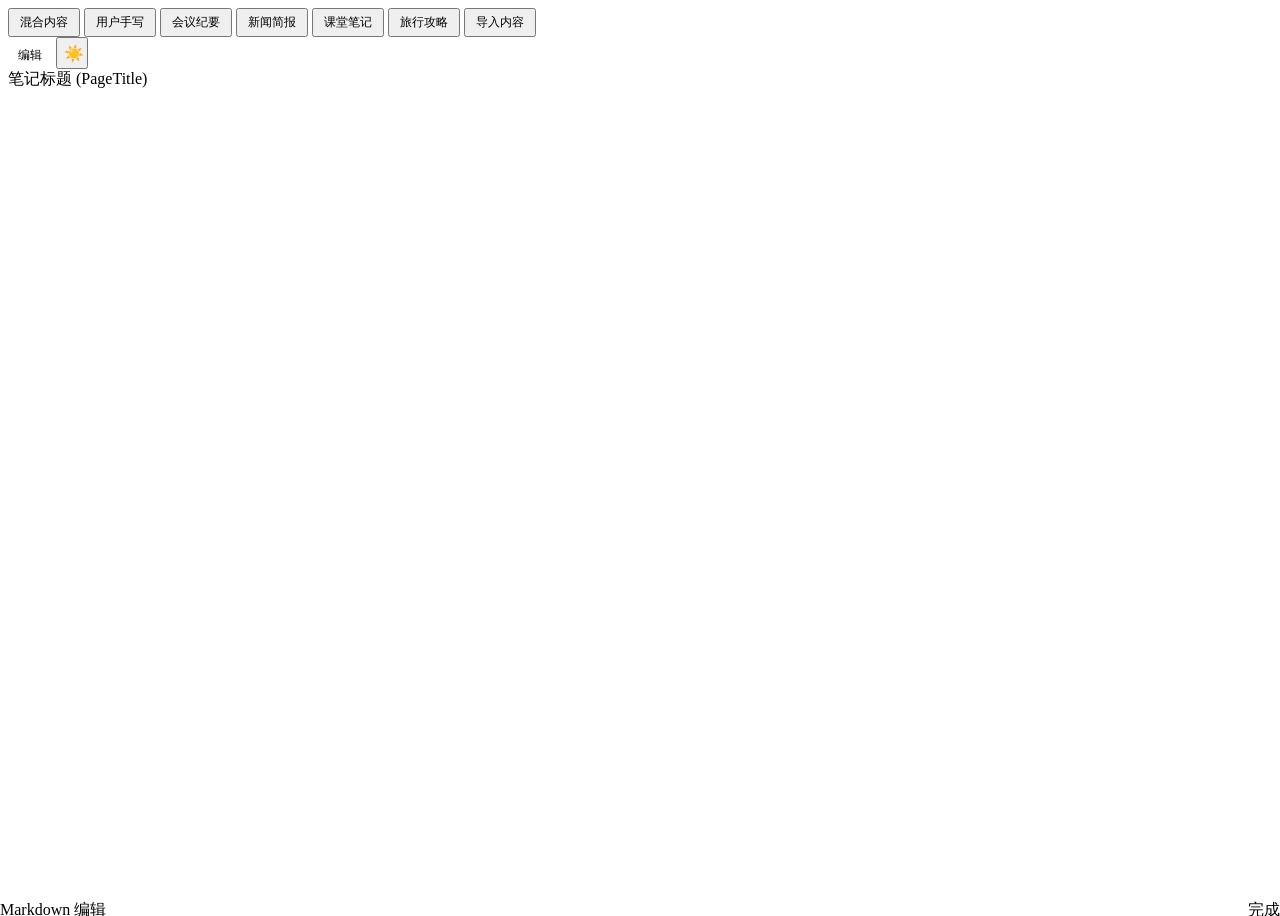
==== demo-mobile/index.html @ 1732a74b "Refactor list nesting: align marker with parent text start" ====
<!DOCTYPE html>
<html lang="zh-CN">
<head>
<meta charset="UTF-8">
<meta name="viewport" content="width=device-width, initial-scale=1.0, viewport-fit=cover">
<title>笔记排版预览 · Mobile</title>
<link rel="stylesheet" href="css/tokens.css?v=2.6">
<link rel="stylesheet" href="css/markdown.css?v=2.6">
<link rel="stylesheet" href="css/layout.css?v=2.6">
<link rel="stylesheet" href="css/highlight-light.css" id="highlight-theme">
<script src="js/markdown-it.min.js" defer></script>
<script src="js/markdown-it-task-lists.min.js" defer></script>
<script src="js/markdown-it-mark.min.js" defer></script>
<script src="js/highlight.min.js" defer></script>
<style>
/* ===== Mobile 覆盖样式 ===== */

/* 重置桌面布局 */
body {
  height: 100vh;
  height: 100dvh;
  overflow: hidden;
}

.editor-container {
  flex-direction: column;
  position: relative;
}

.editor-pane {
  display: none;
}

.preview-pane {
  flex: 1;
  overflow: hidden;
}

.pane-header {
  display: none;
}

.preview-scroll {
  flex: 1;
  overflow-y: auto;
  -webkit-overflow-scrolling: touch;
  padding: var(--spacing-lg) 24px;
  padding-bottom: calc(var(--spacing-xl) + env(safe-area-inset-bottom, 0px));
}

/* ===== 顶部工具栏 ===== */
.toolbar {
  padding: var(--spacing-xs) var(--spacing-sm);
  gap: var(--spacing-xs);
}

.toolbar-left { display: none; }

.toolbar-right {
  width: 100%;
  gap: var(--spacing-xs);
}

.sample-switcher {
  flex: 1;
  overflow-x: auto;
  -webkit-overflow-scrolling: touch;
  scrollbar-width: none;
  gap: var(--spacing-xs);
  flex-wrap: nowrap;
}

.sample-switcher::-webkit-scrollbar { display: none; }

.sample-btn {
  white-space: nowrap;
  flex-shrink: 0;
  font-size: 12px;
  padding: 4px 10px;
}

.edit-toggle {
  font-family: var(--font-family-sans);
  font-size: 12px;
  padding: 4px 10px;
  border: 1px solid var(--color-border-divider);
  border-radius: 6px;
  background: transparent;
  color: var(--color-text-secondary);
  cursor: pointer;
  white-space: nowrap;
  flex-shrink: 0;
  transition: var(--transition-theme);
}

.edit-toggle.active {
  background: var(--color-text-link);
  color: #fff;
  border-color: var(--color-text-link);
}

.theme-toggle {
  width: 32px;
  height: 32px;
  font-size: 16px;
  flex-shrink: 0;
}

/* ===== 底部编辑面板 ===== */
.editor-panel {
  position: fixed;
  left: 0;
  right: 0;
  bottom: 0;
  height: 50vh;
  height: 50dvh;
  background: var(--color-bg);
  border-top: 1px solid var(--color-border-divider);
  transform: translateY(100%);
  transition: transform 0.3s cubic-bezier(0.4, 0, 0.2, 1);
  z-index: 100;
  display: flex;
  flex-direction: column;
}

.editor-panel.open {
  transform: translateY(0);
}

.editor-panel-header {
  display: flex;
  align-items: center;
  justify-content: space-between;
  padding: var(--spacing-sm) var(--spacing-md);
  border-bottom: 1px solid var(--color-border-divider);
  flex-shrink: 0;
}

.editor-panel-drag {
  width: 36px;
  height: 4px;
  border-radius: 2px;
  background: var(--color-border-divider);
  position: absolute;
  top: 6px;
  left: 50%;
  transform: translateX(-50%);
}

.editor-panel-title {
  font-size: var(--font-size-secondary);
  color: var(--color-text-secondary);
  font-weight: var(--font-weight-h3);
}

.editor-panel-done {
  font-family: var(--font-family-sans);
  font-size: var(--font-size-secondary);
  color: var(--color-text-link);
  background: none;
  border: none;
  cursor: pointer;
  padding: var(--spacing-xs) var(--spacing-sm);
  font-weight: var(--font-weight-h3);
}

.editor-panel textarea {
  flex: 1;
  padding: var(--spacing-md);
  padding-bottom: calc(var(--spacing-md) + env(safe-area-inset-bottom, 0px));
  font-family: var(--font-family-mono);
  font-size: 13px;
  line-height: var(--line-height-code);
  color: var(--color-text-primary);
  background: var(--color-bg);
  border: none;
  outline: none;
  resize: none;
  transition: var(--transition-theme);
}

.editor-panel textarea::placeholder {
  color: var(--color-text-secondary);
}

/* 编辑面板打开时，预览区缩短 */
body.editing .preview-scroll {
  padding-bottom: calc(50vh + var(--spacing-lg));
  padding-bottom: calc(50dvh + var(--spacing-lg));
}

/* ===== 遮罩 ===== */
.editor-backdrop {
  position: fixed;
  inset: 0;
  background: rgba(0,0,0,0.2);
  z-index: 99;
  opacity: 0;
  pointer-events: none;
  transition: opacity 0.3s;
}

.editor-backdrop.visible {
  opacity: 1;
  pointer-events: auto;
}

/* ===== 紧凑屏间距（复用 layout.css 的媒体查询） ===== */
@media (max-width: 599px) {
  .editor-pane {
    display: none;
    border-right: none;
    border-bottom: none;
    max-height: none;
  }
}
</style>
</head>
<body>
<header class="toolbar">
  <div class="toolbar-left">
    <h1 class="toolbar-title">排版预览</h1>
  </div>
  <div class="toolbar-right">
    <div class="sample-switcher">
      <button class="sample-btn active" data-sample="mixed">混合内容</button>
      <button class="sample-btn" data-sample="user">用户手写</button>
      <button class="sample-btn" data-sample="meeting">会议纪要</button>
      <button class="sample-btn" data-sample="news">新闻简报</button>
      <button class="sample-btn" data-sample="class">课堂笔记</button>
      <button class="sample-btn" data-sample="travel">旅行攻略</button>
      <button class="sample-btn" data-sample="import">导入内容</button>
    </div>
    <button class="edit-toggle" id="editToggle">编辑</button>
    <button class="theme-toggle" id="themeToggle" title="切换主题">
      <span class="theme-icon">☀️</span>
    </button>
  </div>
</header>

<main class="editor-container">
  <section class="preview-pane">
    <div class="preview-scroll">
      <div class="page-title" id="pageTitle">笔记标题 (PageTitle)</div>
      <div class="page-meta" id="pageMeta"></div>
      <article class="markdown-body" id="preview"></article>
    </div>
  </section>
</main>

<!-- 遮罩 -->
<div class="editor-backdrop" id="editorBackdrop"></div>

<!-- 底部编辑面板 -->
<div class="editor-panel" id="editorPanel">
  <div class="editor-panel-drag"></div>
  <div class="editor-panel-header">
    <span class="editor-panel-title">Markdown 编辑</span>
    <button class="editor-panel-done" id="editorDone">完成</button>
  </div>
  <textarea id="markdownInput" spellcheck="false" placeholder="粘贴或输入 Markdown 内容..."></textarea>
</div>

<script src="js/samples.js"></script>
<script>
// ===== 初始化 =====
document.addEventListener('DOMContentLoaded', () => {
  const input = document.getElementById('markdownInput');
  const preview = document.getElementById('preview');
  const themeToggle = document.getElementById('themeToggle');
  const themeIcon = themeToggle.querySelector('.theme-icon');
  const highlightLink = document.getElementById('highlight-theme');
  const editToggle = document.getElementById('editToggle');
  const editorPanel = document.getElementById('editorPanel');
  const editorBackdrop = document.getElementById('editorBackdrop');
  const editorDone = document.getElementById('editorDone');

  // markdown-it 配置
  const md = window.markdownit({
    html: true,
    linkify: true,
    typographer: false,
    highlight: function (str, lang) {
      if (lang && window.hljs && hljs.getLanguage(lang)) {
        try {
          return hljs.highlight(str, { language: lang, ignoreIllegals: true }).value;
        } catch (_) {}
      }
      return '';
    }
  });

  if (window.markdownitTaskLists) {
    md.use(window.markdownitTaskLists, { enabled: false, label: true });
  }
  if (window.markdownitMark) {
    md.use(window.markdownitMark);
  }

  // 渲染
  function render() {
    preview.innerHTML = md.render(input.value);

    preview.querySelectorAll('.task-list-item').forEach(li => {
      const cb = li.querySelector('.task-list-item-checkbox');
      if (cb && cb.checked) li.classList.add('task-checked');
    });

    preview.querySelectorAll('img').forEach(img => {
      img.addEventListener('error', function () {
        this.classList.add('img-error');
        this.setAttribute('alt', this.getAttribute('alt') || '图片加载失败');
      }, { once: true });
    });

    preview.querySelectorAll('table').forEach(table => {
      if (!table.parentElement.classList.contains('table-wrapper')) {
        const wrapper = document.createElement('div');
        wrapper.className = 'table-wrapper';
        table.parentNode.insertBefore(wrapper, table);
        wrapper.appendChild(table);
      }
    });

    // 中英文混排自动间距
    if (!CSS.supports('text-autospace', 'ideograph-alpha ideograph-numeric')) {
      const CJK = /[\u2E80-\u9FFF\uF900-\uFAFF]/;
      const LATIN = /[A-Za-z0-9\u00C0-\u024F]/;
      const walk = document.createTreeWalker(preview, NodeFilter.SHOW_TEXT, null);
      const nodes = [];
      while (walk.nextNode()) nodes.push(walk.currentNode);
      nodes.forEach(node => {
        const text = node.nodeValue;
        if (!text || text.trim().length === 0) return;
        let result = '';
        for (let i = 0; i < text.length; i++) {
          result += text[i];
          if (i < text.length - 1) {
            const curr = text[i], next = text[i + 1];
            if ((CJK.test(curr) && LATIN.test(next)) || (LATIN.test(curr) && CJK.test(next))) {
              result += '\u200A';
            }
          }
        }
        if (result !== text) node.nodeValue = result;
      });
    }
  }

  input.addEventListener('input', render);

  // ===== 编辑面板交互 =====
  function openEditor() {
    editorPanel.classList.add('open');
    editorBackdrop.classList.add('visible');
    editToggle.classList.add('active');
    editToggle.textContent = '完成';
    document.body.classList.add('editing');
  }

  function closeEditor() {
    editorPanel.classList.remove('open');
    editorBackdrop.classList.remove('visible');
    editToggle.classList.remove('active');
    editToggle.textContent = '编辑';
    document.body.classList.remove('editing');
    input.blur();
  }

  editToggle.addEventListener('click', () => {
    editorPanel.classList.contains('open') ? closeEditor() : openEditor();
  });

  editorDone.addEventListener('click', closeEditor);
  editorBackdrop.addEventListener('click', closeEditor);

  // 下滑关闭编辑面板
  let touchStartY = 0;
  editorPanel.addEventListener('touchstart', e => {
    touchStartY = e.touches[0].clientY;
  }, { passive: true });

  editorPanel.addEventListener('touchmove', e => {
    const dy = e.touches[0].clientY - touchStartY;
    if (dy > 80) closeEditor();
  }, { passive: true });

  // ===== 示例切换 =====
  document.querySelectorAll('.sample-btn').forEach(btn => {
    btn.addEventListener('click', () => {
      document.querySelectorAll('.sample-btn').forEach(b => b.classList.remove('active'));
      btn.classList.add('active');
      input.value = SAMPLES[btn.dataset.sample] || '';
      render();
      closeEditor();
      // 滚动到顶部
      document.querySelector('.preview-scroll').scrollTop = 0;
    });
  });

  // ===== 主题切换 =====
  let isDark = false;
  themeToggle.addEventListener('click', () => {
    isDark = !isDark;
    document.documentElement.setAttribute('data-theme', isDark ? 'dark' : '');
    themeIcon.textContent = isDark ? '🌙' : '☀️';
    highlightLink.href = isDark ? 'css/highlight-dark.css' : 'css/highlight-light.css';
  });

  // 页面元信息（日期时间）
  const pageMeta = document.getElementById('pageMeta');
  if (pageMeta) {
    const now = new Date();
    const h = String(now.getHours()).padStart(2, '0');
    const m = String(now.getMinutes()).padStart(2, '0');
    pageMeta.textContent = `${now.getFullYear()}年${now.getMonth() + 1}月${now.getDate()}日 ${h}:${m}`;
  }

  // 加载默认示例
  input.value = SAMPLES.mixed;
  render();
});
</script>
</body>
</html>
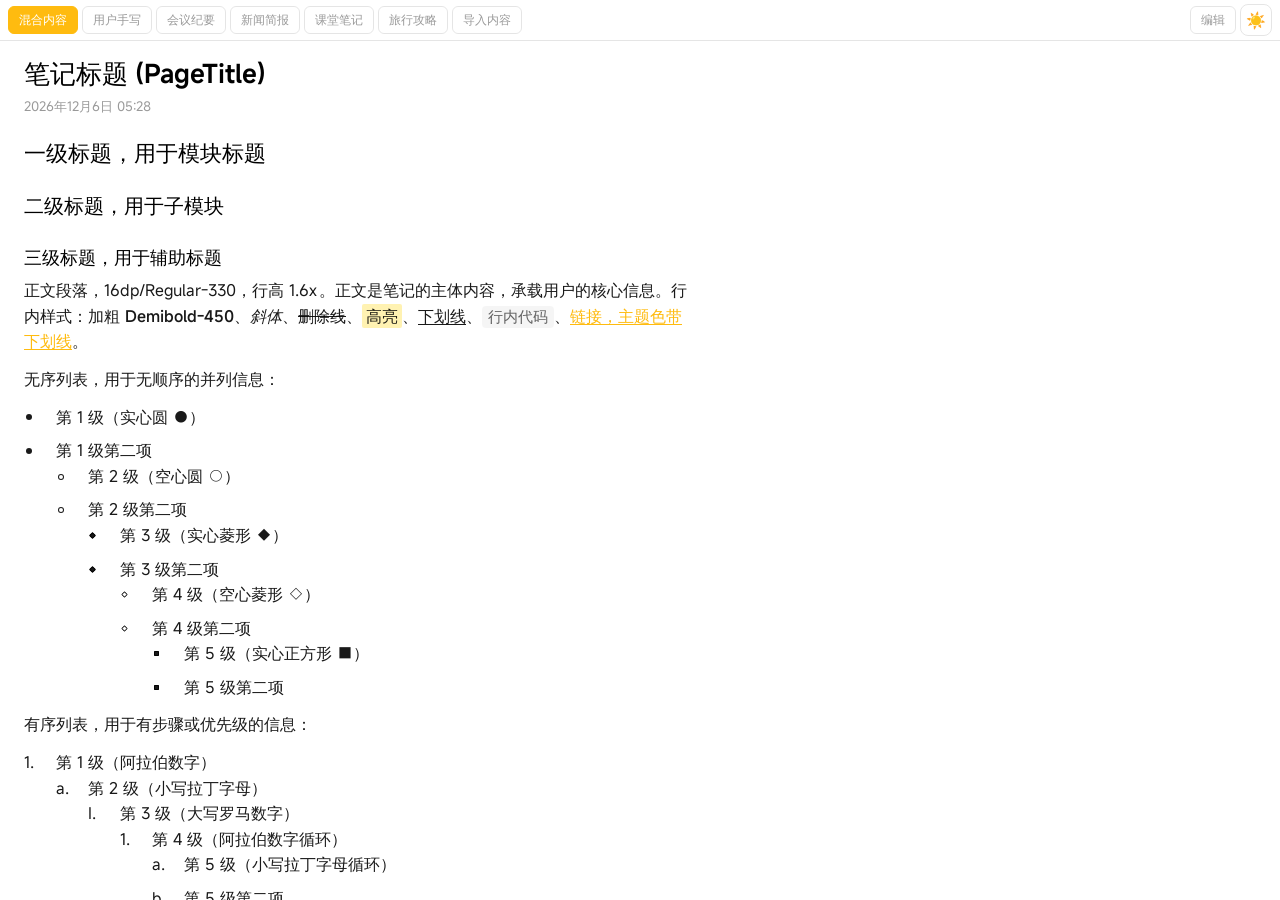
==== commit 665c1339: "Fix demo-mobile: replace symlinks with relative paths for GitHub Pages" ====
--- a/demo-mobile/index.html
+++ b/demo-mobile/index.html
@@ -4,14 +4,14 @@
 <meta charset="UTF-8">
 <meta name="viewport" content="width=device-width, initial-scale=1.0, viewport-fit=cover">
 <title>笔记排版预览 · Mobile</title>
-<link rel="stylesheet" href="css/tokens.css?v=2.6">
-<link rel="stylesheet" href="css/markdown.css?v=2.6">
-<link rel="stylesheet" href="css/layout.css?v=2.6">
-<link rel="stylesheet" href="css/highlight-light.css" id="highlight-theme">
-<script src="js/markdown-it.min.js" defer></script>
-<script src="js/markdown-it-task-lists.min.js" defer></script>
-<script src="js/markdown-it-mark.min.js" defer></script>
-<script src="js/highlight.min.js" defer></script>
+<link rel="stylesheet" href="../demo/css/tokens.css?v=3.0">
+<link rel="stylesheet" href="../demo/css/markdown.css?v=3.0">
+<link rel="stylesheet" href="../demo/css/layout.css?v=3.0">
+<link rel="stylesheet" href="../demo/css/highlight-light.css" id="highlight-theme">
+<script src="../demo/js/markdown-it.min.js" defer></script>
+<script src="../demo/js/markdown-it-task-lists.min.js" defer></script>
+<script src="../demo/js/markdown-it-mark.min.js" defer></script>
+<script src="../demo/js/highlight.min.js" defer></script>
 <style>
 /* ===== Mobile 覆盖样式 ===== */
 
@@ -261,7 +261,7 @@
   <textarea id="markdownInput" spellcheck="false" placeholder="粘贴或输入 Markdown 内容..."></textarea>
 </div>
 
-<script src="js/samples.js"></script>
+<script src="../demo/js/samples.js"></script>
 <script>
 // ===== 初始化 =====
 document.addEventListener('DOMContentLoaded', () => {
@@ -404,7 +404,7 @@
     isDark = !isDark;
     document.documentElement.setAttribute('data-theme', isDark ? 'dark' : '');
     themeIcon.textContent = isDark ? '🌙' : '☀️';
-    highlightLink.href = isDark ? 'css/highlight-dark.css' : 'css/highlight-light.css';
+    highlightLink.href = isDark ? '../demo/css/highlight-dark.css' : '../demo/css/highlight-light.css';
   });
 
   // 页面元信息（日期时间）
--- a/demo/css/tokens.css
+++ b/demo/css/tokens.css
@@ -0,0 +1,103 @@
+/* ===== CSS Token 速查表（唯一数值来源）===== */
+
+/* ===== 字体加载 ===== */
+@font-face {
+  font-family: "MiSans";
+  src: url("../fonts/MiSansVF.ttf") format("truetype");
+  font-weight: 100 900;
+  font-display: swap;
+}
+
+@font-face {
+  font-family: "MiSans Latin";
+  src: url("../fonts/MiSansLatinVF.ttf") format("truetype");
+  font-weight: 100 900;
+  font-display: swap;
+}
+
+:root {
+  /* Typography — 英文优先 MiSans Latin，中文回退 MiSans */
+  --font-family-sans: "MiSans Latin", "MiSans", -apple-system, "Helvetica Neue", sans-serif;
+  --font-family-mono: "SF Mono", "Menlo", "Consolas", monospace;
+
+  --font-size-page-title: 26px;
+  --font-size-h1: 22px;
+  --font-size-h2: 20px;
+  --font-size-h3: 18px;
+  --font-size-h4: 16px;
+  --font-size-body: 16px;
+  --font-size-secondary: 13px;
+  --font-size-code: 15px;
+
+  --font-weight-page-title: 520;
+  --font-weight-h1: 450;
+  --font-weight-h2: 450;
+  --font-weight-h3: 450;
+  --font-weight-h4: 450;
+  --font-weight-body: 330;
+  --font-weight-emphasis: 450;   /* Demibold */
+  --font-weight-medium: 380;     /* Medium — 标题取消加粗态 */
+  --font-weight-secondary: 330;
+
+  --line-height-page-title: 33.8px;
+  --line-height-h1: 29.7px;
+  --line-height-h2: 28px;
+  --line-height-h3: 26.1px;
+  --line-height-h4: 24px;
+  --line-height-body: 25.6px;
+  --line-height-secondary: 15.6px;
+  --line-height-code: 16.8px;
+
+  /* Spacing (8dp grid) */
+  --spacing-xs: 4px;
+  --spacing-sm: 8px;
+  --spacing-md: 12px;
+  --spacing-lg: 16px;
+  --spacing-xl: 24px;
+  --spacing-xxl: 32px;
+
+  /* Colors — Light */
+  --color-heading: #000000;
+  --color-text-primary: rgba(0, 0, 0, 0.9);
+  --color-text-secondary: rgba(0, 0, 0, 0.4);
+  --color-text-code: rgba(0, 0, 0, 0.6);
+  --color-text-link: #FFBB0F;
+  --color-text-link-active: rgba(255, 187, 15, 0.7);
+  --color-bg-code: rgba(0, 0, 0, 0.04);
+  --color-border-divider: rgba(0, 0, 0, 0.1);
+  --color-text-quote: rgba(0, 0, 0, 0.6);
+  --color-border-quote: rgba(0, 0, 0, 0.4);
+  --color-border-table: #E5E5E5;
+  --color-bg-table-header: rgba(0, 0, 0, 0.04);
+  --color-task-checked: #0066CC;
+  --color-task-unchecked: rgba(0, 0, 0, 0.2);
+  --color-task-checked-text: rgba(0, 0, 0, 0.3);
+  --color-highlight-bg: rgba(255, 213, 0, 0.3);
+  --color-bg: #FFFFFF;
+  --color-bg-surface: #F5F5F5;
+
+  /* Transition */
+  --transition-theme: color 0.3s ease, background-color 0.3s ease, border-color 0.3s ease;
+}
+
+/* Colors — Dark */
+[data-theme="dark"] {
+  --color-heading: #FFFFFF;
+  --color-text-primary: rgba(255, 255, 255, 0.95);
+  --color-text-secondary: rgba(255, 255, 255, 0.4);
+  --color-text-code: rgba(255, 255, 255, 0.6);
+  --color-text-link: #FFC73A;
+  --color-text-link-active: rgba(255, 199, 58, 0.7);
+  --color-bg-code: rgba(255, 255, 255, 0.04);
+  --color-border-divider: rgba(255, 255, 255, 0.1);
+  --color-text-quote: rgba(255, 255, 255, 0.6);
+  --color-border-quote: rgba(255, 255, 255, 0.4);
+  --color-border-table: #262626;
+  --color-bg-table-header: rgba(255, 255, 255, 0.04);
+  --color-task-checked: #4DA6FF;
+  --color-task-unchecked: rgba(255, 255, 255, 0.2);
+  --color-task-checked-text: rgba(255, 255, 255, 0.3);
+  --color-highlight-bg: rgba(255, 213, 0, 0.2);
+  --color-bg: #1A1A1A;
+  --color-bg-surface: #2A2A2A;
+}
--- a/demo/css/markdown.css
+++ b/demo/css/markdown.css
@@ -0,0 +1,523 @@
+/* ===== Markdown 渲染样式（严格对照规范 v2.1）===== */
+
+.markdown-body {
+  font-family: var(--font-family-sans);
+  font-size: var(--font-size-body);
+  font-weight: var(--font-weight-body);
+  line-height: var(--line-height-body);
+  color: var(--color-text-primary);
+  overflow-wrap: break-word;
+  transition: var(--transition-theme);
+}
+
+/* ===== 标题 ===== */
+.markdown-body h1,
+.markdown-body h2,
+.markdown-body h3,
+.markdown-body h4,
+.markdown-body h5,
+.markdown-body h6 {
+  color: var(--color-heading);
+  margin-top: var(--spacing-xl);
+  transition: var(--transition-theme);
+}
+
+.markdown-body h1 {
+  font-size: var(--font-size-h1);
+  font-weight: var(--font-weight-h1);
+  line-height: var(--line-height-h1);
+  margin-bottom: var(--spacing-md);
+}
+
+.markdown-body h2 {
+  font-size: var(--font-size-h2);
+  font-weight: var(--font-weight-h2);
+  line-height: var(--line-height-h2);
+  margin-bottom: var(--spacing-sm);
+}
+
+.markdown-body h3 {
+  font-size: var(--font-size-h3);
+  font-weight: var(--font-weight-h3);
+  line-height: var(--line-height-h3);
+  margin-bottom: var(--spacing-sm);
+}
+
+/* H4-H6 独立样式（不再降级为 H3） */
+.markdown-body h4,
+.markdown-body h5,
+.markdown-body h6 {
+  font-size: var(--font-size-h4);
+  font-weight: var(--font-weight-h4);
+  line-height: var(--line-height-h4);
+  margin-bottom: var(--spacing-sm);
+}
+
+/* ===== 标题取消加粗（块编辑器能力）===== */
+.markdown-body h1[data-bold="false"],
+.markdown-body h2[data-bold="false"],
+.markdown-body h3[data-bold="false"] {
+  font-weight: var(--font-weight-medium);
+}
+
+/* ===== 段落 ===== */
+.markdown-body p {
+  margin-top: 0;
+  margin-bottom: var(--spacing-md);
+}
+
+/* ===== 强调样式 ===== */
+.markdown-body strong {
+  font-weight: var(--font-weight-emphasis);
+}
+
+.markdown-body em {
+  font-style: italic;
+}
+
+.markdown-body del {
+  text-decoration: line-through;
+  opacity: 0.6;
+}
+
+.markdown-body u {
+  color: var(--color-text-primary);
+  text-decoration: underline;
+  text-decoration-thickness: 1px;
+  text-underline-offset: 2px;
+}
+
+.markdown-body mark {
+  background-color: var(--color-highlight-bg);
+  color: var(--color-text-primary);
+  padding: 1px 4px;
+  border-radius: 2px;
+}
+
+/* ===== 链接（主题色 + 必须带下划线）===== */
+.markdown-body a {
+  color: var(--color-text-link);
+  text-decoration: underline;
+  text-decoration-thickness: 1px;
+  text-underline-offset: 2px;
+  transition: var(--transition-theme);
+}
+
+.markdown-body a:active {
+  opacity: 0.7;
+}
+
+/* ===== 行内代码 ===== */
+.markdown-body code {
+  font-family: var(--font-family-mono);
+  font-size: var(--font-size-code);
+  font-weight: var(--font-weight-secondary);
+  line-height: var(--line-height-code);
+  color: var(--color-text-code);
+  background-color: var(--color-bg-code);
+  padding: 2px 6px;
+  border-radius: 4px;
+  transition: var(--transition-theme);
+}
+
+/* ===== 代码块 ===== */
+.markdown-body pre {
+  margin-top: 0;
+  margin-bottom: var(--spacing-md);
+  background-color: var(--color-bg-code);
+  border-radius: 8px;
+  padding: var(--spacing-lg) 0;
+  overflow-x: auto;
+  transition: var(--transition-theme);
+}
+
+.markdown-body pre code {
+  background: none;
+  padding: 0 var(--spacing-lg);
+  border-radius: 0;
+  font-size: var(--font-size-code);
+  line-height: var(--line-height-code);
+  color: var(--color-text-code);
+  display: block;
+  width: fit-content;
+  min-width: 100%;
+}
+
+/* ===== 引用块 ===== */
+.markdown-body blockquote {
+  margin: 0 0 var(--spacing-md) 2px;
+  padding: 0;
+  padding-left: var(--spacing-lg);
+  border-left: none;
+  background: none;
+  color: var(--color-text-quote);
+  position: relative;
+  transition: var(--transition-theme);
+}
+
+/* 引用竖线：高度只覆盖文字区域，不含行高 */
+.markdown-body blockquote::before {
+  content: "";
+  position: absolute;
+  left: 0;
+  top: calc((var(--line-height-body) - var(--font-size-body)) / 2);
+  bottom: calc((var(--line-height-body) - var(--font-size-body)) / 2);
+  width: 2px;
+  background: var(--color-border-quote);
+  transition: var(--transition-theme);
+}
+
+/* 不允许嵌套引用，嵌套的引用块去掉边框和缩进，视觉上打平 */
+.markdown-body blockquote blockquote {
+  margin: 0;
+  padding: 0;
+  border-left: none;
+}
+
+.markdown-body blockquote p:last-child {
+  margin-bottom: 0;
+}
+
+/* ===== 列表 ===== */
+.markdown-body ul,
+.markdown-body ol {
+  margin-top: 0;
+  margin-bottom: var(--spacing-md);
+}
+
+.markdown-body ol {
+  list-style: none;
+  counter-reset: ol-counter;
+  padding-left: 0;
+}
+
+/* 有序列表 — 悬挂缩进 */
+.markdown-body ol > li {
+  counter-increment: ol-counter;
+  padding-left: calc(1em + var(--spacing-lg));
+  position: relative;
+}
+
+.markdown-body ol > li::before {
+  content: counter(ol-counter) ".";
+  position: absolute;
+  left: 0;
+}
+
+/* 有序列表编号样式循环：decimal → lower-alpha → upper-roman */
+.markdown-body ol ol > li::before { content: counter(ol-counter, lower-alpha) "."; }
+.markdown-body ol ol ol > li::before { content: counter(ol-counter, upper-roman) "."; }
+.markdown-body ol ol ol ol > li::before { content: counter(ol-counter) "."; }
+.markdown-body ol ol ol ol ol > li::before { content: counter(ol-counter, lower-alpha) "."; }
+
+.markdown-body ul {
+  list-style: none;
+  padding-left: 0;
+}
+
+/* 无序列表 — 悬挂缩进，圆点贴左边缘，文字与有序列表对齐 */
+.markdown-body ul > li:not(.task-list-item) {
+  padding-left: calc(1em + var(--spacing-lg));
+  position: relative;
+}
+
+/* 第 1 级：实心圆 ● */
+.markdown-body ul > li:not(.task-list-item)::before {
+  content: "";
+  position: absolute;
+  left: 2px;
+  top: calc((var(--li-line-height) - 6px) / 2);
+  width: 6px;
+  height: 6px;
+  border-radius: 50%;
+  background: currentColor;
+}
+
+/* 第 2 级：空心圆 ○（内描边） */
+.markdown-body ul ul > li:not(.task-list-item)::before {
+  background: transparent;
+  border: none;
+  box-shadow: inset 0 0 0 1px currentColor;
+  width: 6px;
+  height: 6px;
+  border-radius: 50%;
+}
+
+/* 第 3 级：实心菱形 ◆ */
+.markdown-body ul ul ul > li:not(.task-list-item)::before {
+  background: currentColor;
+  border: none;
+  border-radius: 1px;
+  width: 5px;
+  height: 5px;
+  transform: rotate(45deg);
+  top: calc((var(--li-line-height) - 5px) / 2);
+}
+
+/* 第 4 级：空心菱形 ◇（内描边） */
+.markdown-body ul ul ul ul > li:not(.task-list-item)::before {
+  background: transparent;
+  border: none;
+  box-shadow: inset 0 0 0 1px currentColor;
+  border-radius: 1px;
+  width: 5px;
+  height: 5px;
+  transform: rotate(45deg);
+  top: calc((var(--li-line-height) - 5px) / 2);
+}
+
+/* 第 5 级：实心正方形 ■ */
+.markdown-body ul ul ul ul ul > li:not(.task-list-item)::before {
+  background: currentColor;
+  border: none;
+  border-radius: 1px;
+  width: 5px;
+  height: 5px;
+  transform: none;
+  top: calc((var(--li-line-height) - 6px) / 2);
+}
+
+.markdown-body li {
+  margin-bottom: var(--spacing-sm);
+  line-height: var(--line-height-body);
+  --li-font-size: var(--font-size-body);
+  --li-font-weight: var(--font-weight-body);
+  --li-line-height: var(--line-height-body);
+  --li-checkbox-size: 18px;
+  --li-checkbox-radius: 4px;
+  --li-checkmark-size: 12px;
+}
+
+/* 嵌套列表缩进：标记与上一级文字对齐（padding-left: 0），最大 5 级 */
+.markdown-body li > ul,
+.markdown-body li > ol {
+  margin: 0;
+  padding-left: 0;
+}
+
+/* 第 6 级起停止缩进 */
+.markdown-body li li li li li > ul,
+.markdown-body li li li li li > ol {
+  padding-left: 0;
+}
+
+/* ===== 块级缩进（块编辑器能力）===== */
+/* 段落、标题、引用、列表等任意内容块的阶梯缩进 */
+.markdown-body [data-indent="1"] { padding-left: var(--spacing-lg); }
+.markdown-body [data-indent="2"] { padding-left: calc(var(--spacing-lg) * 2); }
+.markdown-body [data-indent="3"] { padding-left: calc(var(--spacing-lg) * 3); }
+.markdown-body [data-indent="4"] { padding-left: calc(var(--spacing-lg) * 4); }
+.markdown-body [data-indent="5"] { padding-left: calc(var(--spacing-lg) * 5); }
+
+/* 缩进容器内的首尾边距清理 */
+.markdown-body [data-indent] > :first-child { margin-top: 0; }
+.markdown-body [data-indent] > :last-child { margin-bottom: 0; }
+
+/* 图片、表格、分割线、代码块不参与缩进（负 margin 抵消） */
+.markdown-body [data-indent="1"] { --indent-offset: var(--spacing-lg); }
+.markdown-body [data-indent="2"] { --indent-offset: calc(var(--spacing-lg) * 2); }
+.markdown-body [data-indent="3"] { --indent-offset: calc(var(--spacing-lg) * 3); }
+.markdown-body [data-indent="4"] { --indent-offset: calc(var(--spacing-lg) * 4); }
+.markdown-body [data-indent="5"] { --indent-offset: calc(var(--spacing-lg) * 5); }
+
+.markdown-body [data-indent] > img,
+.markdown-body [data-indent] > .table-wrapper,
+.markdown-body [data-indent] > table,
+.markdown-body [data-indent] > hr,
+.markdown-body [data-indent] > pre {
+  margin-left: calc(-1 * var(--indent-offset, 0px));
+}
+
+/* ===== 列表标题样式（块编辑器能力）===== */
+.markdown-body [data-heading="h1"] li {
+  --li-font-size: var(--font-size-h1);
+  --li-font-weight: var(--font-weight-h1);
+  --li-line-height: var(--line-height-h1);
+  --li-checkbox-size: 24px;
+  --li-checkbox-radius: 5px;
+  --li-checkmark-size: 16px;
+}
+.markdown-body [data-heading="h2"] li {
+  --li-font-size: var(--font-size-h2);
+  --li-font-weight: var(--font-weight-h2);
+  --li-line-height: var(--line-height-h2);
+  --li-checkbox-size: 22px;
+  --li-checkbox-radius: 5px;
+  --li-checkmark-size: 15px;
+}
+.markdown-body [data-heading="h3"] li {
+  --li-font-size: var(--font-size-h3);
+  --li-font-weight: var(--font-weight-h3);
+  --li-line-height: var(--line-height-h3);
+  --li-checkbox-size: 20px;
+  --li-checkbox-radius: 4px;
+  --li-checkmark-size: 14px;
+}
+.markdown-body [data-heading="h4"] li,
+.markdown-body [data-heading="h5"] li,
+.markdown-body [data-heading="h6"] li {
+  --li-font-size: var(--font-size-h4);
+  --li-font-weight: var(--font-weight-h4);
+  --li-line-height: var(--line-height-h4);
+  --li-checkbox-size: 18px;
+  --li-checkbox-radius: 4px;
+  --li-checkmark-size: 12px;
+}
+.markdown-body [data-heading] li {
+  font-size: var(--li-font-size);
+  font-weight: var(--li-font-weight);
+  line-height: var(--li-line-height);
+  color: var(--color-heading);
+}
+.markdown-body [data-heading] li code {
+  color: var(--color-text-code);
+}
+
+/* ===== 任务列表 ===== */
+.markdown-body ul.contains-task-list {
+  padding-left: 0;
+}
+
+.markdown-body .task-list-item {
+  list-style: none;
+  margin-left: 0;
+  padding-left: calc(var(--li-checkbox-size) + var(--spacing-lg));
+  position: relative;
+}
+
+.markdown-body .task-list-item-checkbox {
+  width: var(--li-checkbox-size);
+  height: var(--li-checkbox-size);
+  margin-right: 0;
+  border-radius: var(--li-checkbox-radius);
+  accent-color: var(--color-task-checked);
+  position: absolute;
+  left: 0;
+  top: calc((var(--li-line-height) - var(--li-checkbox-size)) / 2);
+  -webkit-appearance: none;
+  appearance: none;
+  border: 2px solid rgba(0, 0, 0, 0.2);
+  background: transparent;
+  cursor: pointer;
+  transition: var(--transition-theme);
+}
+
+.markdown-body .task-list-item-checkbox:checked {
+  background-color: rgba(0, 0, 0, 0.2);
+  border-color: transparent;
+  background-image: url("data:image/svg+xml,%3Csvg xmlns='http://www.w3.org/2000/svg' width='12' height='12' viewBox='0 0 24 24' fill='none' stroke='white' stroke-width='3' stroke-linecap='round' stroke-linejoin='round'%3E%3Cpolyline points='20 6 9 17 4 12'/%3E%3C/svg%3E");
+  background-repeat: no-repeat;
+  background-position: center;
+  background-size: var(--li-checkmark-size) var(--li-checkmark-size);
+}
+
+/* 已完成的任务文字变淡 */
+.markdown-body .task-list-item-checkbox:checked + span,
+.markdown-body .task-list-item-checkbox:checked ~ * {
+  color: var(--color-task-checked-text);
+}
+
+/* 通过 JS 标记已完成项 */
+.markdown-body .task-list-item.task-checked > label,
+.markdown-body .task-list-item.task-checked {
+  color: var(--color-task-checked-text);
+}
+
+/* ===== 表格 ===== */
+.markdown-body .table-wrapper {
+  overflow-x: auto;
+  margin-bottom: var(--spacing-md);
+}
+
+.markdown-body .table-wrapper table {
+  margin-bottom: 0;
+}
+
+.markdown-body table {
+  width: 100%;
+  border-collapse: collapse;
+  margin-bottom: var(--spacing-md);
+  transition: var(--transition-theme);
+}
+
+.markdown-body th {
+  font-weight: var(--font-weight-body);
+  background-color: transparent;
+  text-align: left;
+}
+
+.markdown-body th,
+.markdown-body td {
+  padding: var(--spacing-md);
+  border: 1px solid var(--color-border-table);
+  font-size: var(--font-size-body);
+  line-height: var(--line-height-body);
+  white-space: nowrap;
+  transition: var(--transition-theme);
+}
+
+/* ===== 对齐方式 ===== */
+.markdown-body [align="left"] {
+  text-align: left;
+}
+
+.markdown-body [align="center"],
+.markdown-body center {
+  text-align: center;
+}
+
+.markdown-body [align="right"] {
+  text-align: right;
+}
+
+/* ===== 分割线 ===== */
+.markdown-body hr {
+  border: none;
+  border-top: 1px solid var(--color-border-divider);
+  margin: var(--spacing-xl) 0;
+  transition: var(--transition-theme);
+}
+
+/* ===== 图片 ===== */
+.markdown-body img {
+  max-width: 100%;
+  height: auto;
+  border-radius: 8px;
+  display: block;
+  margin: var(--spacing-md) 0;
+}
+
+.markdown-body figcaption {
+  font-size: var(--font-size-secondary);
+  color: var(--color-text-secondary);
+  text-align: left;
+  margin-top: var(--spacing-xs);
+}
+
+/* 图片加载失败态 */
+.markdown-body img.img-error {
+  min-height: 120px;
+  background-color: var(--color-bg-code);
+  background-image: url("data:image/svg+xml,%3Csvg xmlns='http://www.w3.org/2000/svg' width='40' height='40' viewBox='0 0 24 24' fill='none' stroke='%23999' stroke-width='1.5' stroke-linecap='round' stroke-linejoin='round'%3E%3Crect x='3' y='3' width='18' height='18' rx='2' ry='2'/%3E%3Ccircle cx='8.5' cy='8.5' r='1.5'/%3E%3Cpolyline points='21 15 16 10 5 21'/%3E%3C/svg%3E");
+  background-repeat: no-repeat;
+  background-position: center 30%;
+  background-size: 40px 40px;
+  display: flex;
+  align-items: flex-end;
+  justify-content: center;
+  padding-bottom: var(--spacing-md);
+  font-size: var(--font-size-secondary);
+  color: var(--color-text-secondary);
+  text-align: center;
+  border: 1px dashed var(--color-border-divider);
+}
+
+/* ===== 暗黑模式 ===== */
+[data-theme="dark"] .markdown-body .task-list-item-checkbox {
+  border-color: rgba(255, 255, 255, 0.2);
+}
+
+[data-theme="dark"] .markdown-body .task-list-item-checkbox:checked {
+  background-color: rgba(255, 255, 255, 0.2);
+  border-color: transparent;
+}
--- a/demo/css/layout.css
+++ b/demo/css/layout.css
@@ -0,0 +1,200 @@
+/* ===== 编辑器布局 ===== */
+
+* {
+  margin: 0;
+  padding: 0;
+  box-sizing: border-box;
+}
+
+body {
+  font-family: var(--font-family-sans);
+  background: var(--color-bg);
+  color: var(--color-text-primary);
+  transition: var(--transition-theme);
+  height: 100vh;
+  display: flex;
+  flex-direction: column;
+  overflow: hidden;
+}
+
+/* ===== 顶部工具栏 ===== */
+.toolbar {
+  display: flex;
+  align-items: center;
+  justify-content: space-between;
+  padding: var(--spacing-sm) var(--spacing-lg);
+  border-bottom: 1px solid var(--color-border-divider);
+  background: var(--color-bg);
+  flex-shrink: 0;
+  transition: var(--transition-theme);
+}
+
+.toolbar-left {
+  display: flex;
+  align-items: baseline;
+  gap: var(--spacing-sm);
+}
+
+.toolbar-title {
+  font-size: var(--font-size-body);
+  font-weight: var(--font-weight-h1);
+  color: var(--color-heading);
+}
+
+.toolbar-version {
+  font-size: var(--font-size-secondary);
+  color: var(--color-text-secondary);
+}
+
+.toolbar-right {
+  display: flex;
+  align-items: center;
+  gap: var(--spacing-md);
+}
+
+/* ===== 示例切换 ===== */
+.sample-switcher {
+  display: flex;
+  gap: var(--spacing-xs);
+}
+
+.sample-btn {
+  font-family: var(--font-family-sans);
+  font-size: var(--font-size-secondary);
+  padding: var(--spacing-xs) var(--spacing-sm);
+  border: 1px solid var(--color-border-divider);
+  border-radius: 6px;
+  background: transparent;
+  color: var(--color-text-secondary);
+  cursor: pointer;
+  transition: var(--transition-theme);
+}
+
+.sample-btn.active {
+  background: var(--color-text-link);
+  color: #fff;
+  border-color: var(--color-text-link);
+}
+
+.sample-btn:hover:not(.active) {
+  border-color: var(--color-text-link);
+  color: var(--color-text-link);
+}
+
+/* ===== 主题切换 ===== */
+.theme-toggle {
+  width: 36px;
+  height: 36px;
+  border: 1px solid var(--color-border-divider);
+  border-radius: 8px;
+  background: transparent;
+  cursor: pointer;
+  display: flex;
+  align-items: center;
+  justify-content: center;
+  font-size: 18px;
+  transition: var(--transition-theme);
+}
+
+.theme-toggle:hover {
+  border-color: var(--color-text-link);
+}
+
+/* ===== 编辑器主体 ===== */
+.editor-container {
+  display: flex;
+  flex: 1;
+  overflow: hidden;
+}
+
+.editor-pane,
+.preview-pane {
+  flex: 1;
+  display: flex;
+  flex-direction: column;
+  overflow: hidden;
+}
+
+.editor-pane {
+  border-right: 1px solid var(--color-border-divider);
+}
+
+.pane-header {
+  font-size: var(--font-size-secondary);
+  font-weight: var(--font-weight-h3);
+  color: var(--color-text-secondary);
+  padding: var(--spacing-sm) var(--spacing-lg);
+  border-bottom: 1px solid var(--color-border-divider);
+  flex-shrink: 0;
+  transition: var(--transition-theme);
+}
+
+/* ===== 输入区 ===== */
+#markdownInput {
+  flex: 1;
+  padding: var(--spacing-lg);
+  font-family: var(--font-family-mono);
+  font-size: var(--font-size-code);
+  line-height: var(--line-height-code);
+  color: var(--color-text-primary);
+  background: var(--color-bg);
+  border: none;
+  outline: none;
+  resize: none;
+  transition: var(--transition-theme);
+}
+
+#markdownInput::placeholder {
+  color: var(--color-text-secondary);
+}
+
+/* ===== 预览区 ===== */
+.preview-scroll {
+  flex: 1;
+  overflow-y: auto;
+  padding: var(--spacing-lg) 24px;
+}
+
+.page-title {
+  font-size: var(--font-size-page-title);
+  font-weight: var(--font-weight-page-title);
+  line-height: var(--line-height-page-title);
+  color: var(--color-heading);
+  margin-bottom: var(--spacing-sm);
+  transition: var(--transition-theme);
+}
+
+.page-meta {
+  font-size: var(--font-size-secondary);
+  font-weight: var(--font-weight-secondary);
+  line-height: var(--line-height-secondary);
+  color: var(--color-text-secondary);
+  margin-bottom: var(--spacing-xl);
+  transition: var(--transition-theme);
+}
+
+/* ===== 响应式：阅读区域 max-width ===== */
+@media (min-width: 600px) {
+  .preview-scroll {
+    max-width: 720px;
+  }
+}
+
+/* ===== 紧凑屏间距缩减 ===== */
+@media (max-width: 599px) {
+  .editor-container {
+    flex-direction: column;
+  }
+  .editor-pane {
+    border-right: none;
+    border-bottom: 1px solid var(--color-border-divider);
+    max-height: 40vh;
+  }
+  /* 紧凑屏间距缩减：xl→16, lg→12, md→8, sm→4 */
+  .preview-scroll {
+    --spacing-xl: 16px;
+    --spacing-lg: 12px;
+    --spacing-md: 8px;
+    --spacing-sm: 4px;
+  }
+}
--- a/demo/css/highlight-light.css
+++ b/demo/css/highlight-light.css
@@ -0,0 +1,2 @@
+/* highlight.js — Light theme: 代码块不支持彩色语法高亮，统一使用 --color-text-code */
+.hljs,.hljs-comment,.hljs-quote,.hljs-keyword,.hljs-selector-tag,.hljs-literal,.hljs-number,.hljs-string,.hljs-doctag,.hljs-formula,.hljs-title,.hljs-section,.hljs-name,.hljs-selector-id,.hljs-subst,.hljs-type,.hljs-built_in,.hljs-class .hljs-title,.hljs-attr,.hljs-variable,.hljs-template-variable,.hljs-attribute,.hljs-regexp,.hljs-link,.hljs-symbol,.hljs-bullet,.hljs-meta{color:var(--color-text-code);background:transparent;font-style:normal;font-weight:inherit}.hljs-addition,.hljs-deletion{color:var(--color-text-code);background:transparent}
